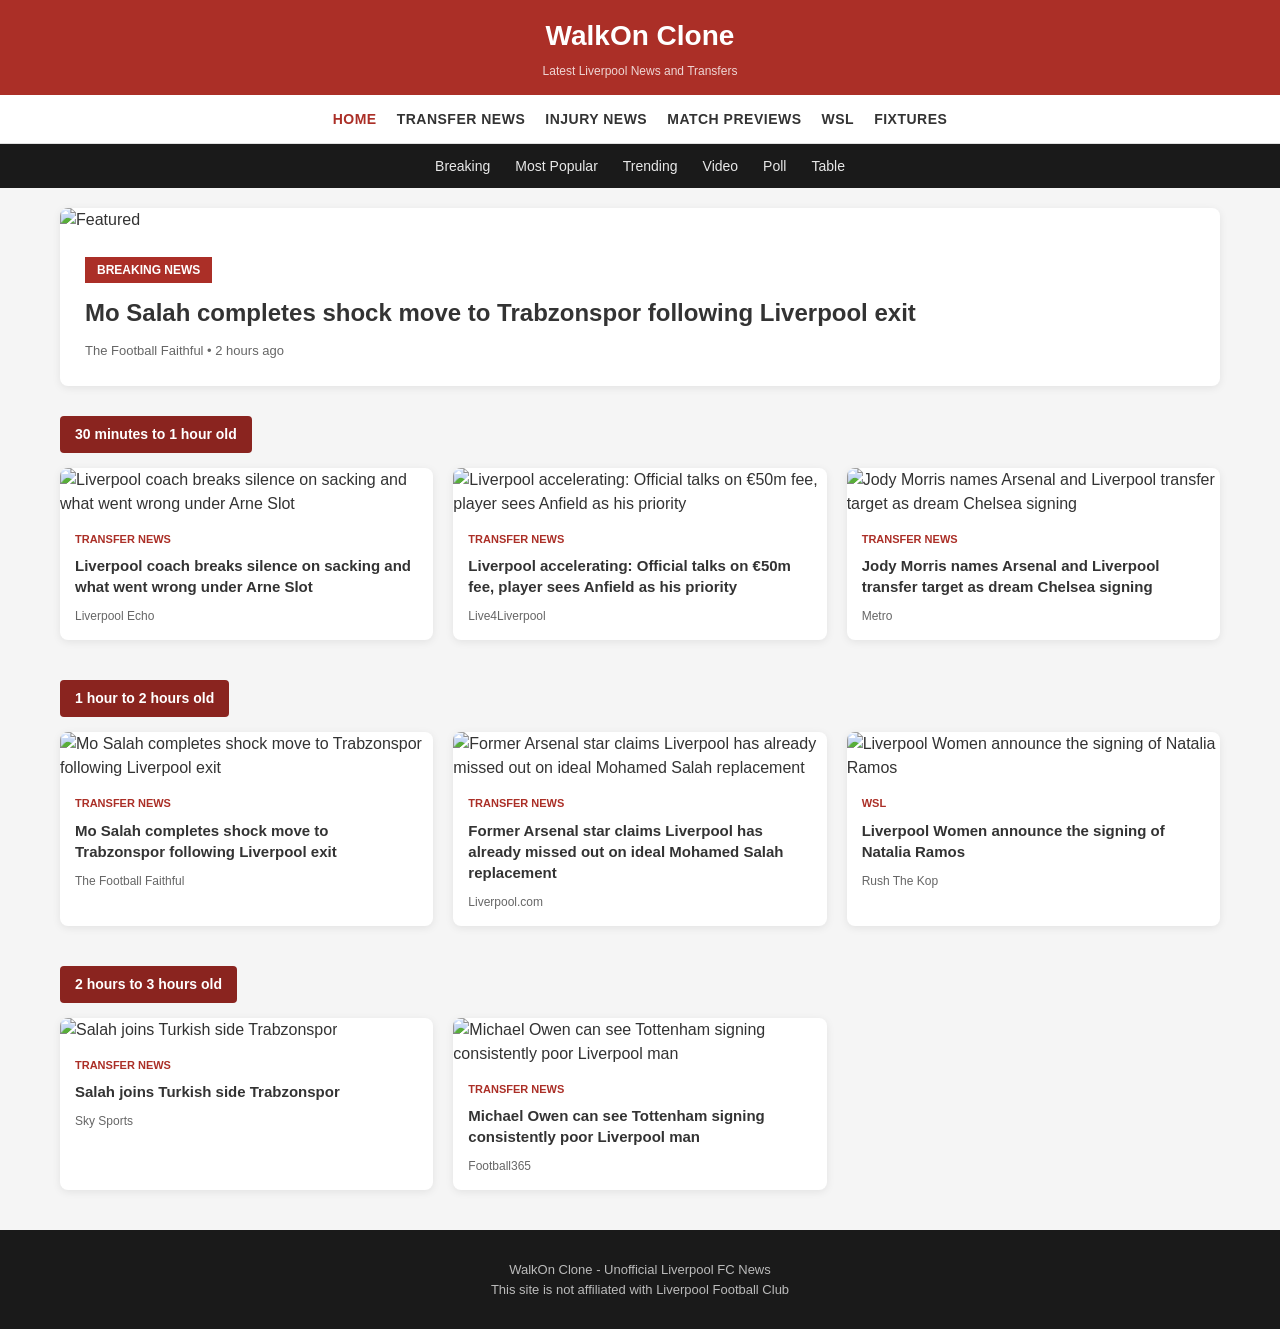
==== walkon-clone/index.html @ fd16556f "Add WalkOn clone - Liverpool news aggregator prototype" ====
<!DOCTYPE html>
<html lang="en-GB">
<head>
    <meta charset="UTF-8">
    <meta name="viewport" content="width=device-width, initial-scale=1.0">
    <title>WalkOn Clone | Liverpool News & Transfers</title>
    <meta name="description" content="The latest Liverpool news, match previews and reviews, transfer news from around the world, updated 24 hours a day">
    <style>
        :root {
            --red: #ab2f27;
            --dark-red: #8a241f;
            --light-bg: #f5f5f5;
            --border: #e0e0e0;
            --text: #333;
            --text-light: #666;
        }
        
        * {
            margin: 0;
            padding: 0;
            box-sizing: border-box;
        }
        
        body {
            font-family: -apple-system, BlinkMacSystemFont, 'Segoe UI', Roboto, Oxygen, Ubuntu, sans-serif;
            background: var(--light-bg);
            color: var(--text);
            line-height: 1.5;
        }
        
        /* Header */
        .site-header {
            background: var(--red);
            padding: 15px 20px;
            text-align: center;
        }
        
        .site-header h1 {
            color: white;
            font-size: 28px;
            font-weight: 700;
        }
        
        .site-header p {
            color: rgba(255,255,255,0.8);
            font-size: 12px;
            margin-top: 5px;
        }
        
        /* Navigation */
        .main-nav {
            background: white;
            border-bottom: 1px solid var(--border);
            padding: 0 20px;
        }
        
        .main-nav ul {
            display: flex;
            flex-wrap: wrap;
            gap: 20px;
            list-style: none;
            max-width: 1200px;
            margin: 0 auto;
            padding: 12px 0;
            justify-content: center;
        }
        
        .main-nav a {
            text-decoration: none;
            color: var(--text);
            font-weight: 600;
            font-size: 14px;
            text-transform: uppercase;
            letter-spacing: 0.5px;
        }
        
        .main-nav a:hover, .main-nav a.active {
            color: var(--red);
        }
        
        /* Page Nav */
        .page-nav {
            background: #1a1a1a;
            padding: 10px 20px;
        }
        
        .page-nav ul {
            display: flex;
            gap: 25px;
            list-style: none;
            max-width: 1200px;
            margin: 0 auto;
            justify-content: center;
            flex-wrap: wrap;
        }
        
        .page-nav a {
            color: white;
            text-decoration: none;
            font-size: 14px;
            font-weight: 500;
            opacity: 0.9;
        }
        
        .page-nav a:hover {
            opacity: 1;
            color: var(--red);
        }
        
        /* Main Content */
        .container {
            max-width: 1200px;
            margin: 20px auto;
            padding: 0 20px;
        }
        
        /* Featured Article */
        .featured {
            background: white;
            border-radius: 8px;
            overflow: hidden;
            margin-bottom: 30px;
            box-shadow: 0 2px 8px rgba(0,0,0,0.08);
        }
        
        .featured img {
            width: 100%;
            height: 400px;
            object-fit: cover;
        }
        
        .featured-content {
            padding: 25px;
        }
        
        .featured-label {
            background: var(--red);
            color: white;
            padding: 4px 12px;
            font-size: 12px;
            font-weight: 600;
            text-transform: uppercase;
            display: inline-block;
            margin-bottom: 12px;
        }
        
        .featured h2 {
            font-size: 24px;
            margin-bottom: 10px;
        }
        
        .featured .source {
            color: var(--text-light);
            font-size: 13px;
        }
        
        /* News Grid */
        .section-title {
            font-size: 20px;
            font-weight: 700;
            margin-bottom: 15px;
            padding-bottom: 10px;
            border-bottom: 3px solid var(--red);
            display: inline-block;
        }
        
        .news-grid {
            display: grid;
            grid-template-columns: repeat(auto-fill, minmax(280px, 1fr));
            gap: 20px;
            margin-bottom: 40px;
        }
        
        .news-card {
            background: white;
            border-radius: 8px;
            overflow: hidden;
            box-shadow: 0 2px 8px rgba(0,0,0,0.08);
            transition: transform 0.2s;
        }
        
        .news-card:hover {
            transform: translateY(-3px);
        }
        
        .news-card img {
            width: 100%;
            height: 160px;
            object-fit: cover;
        }
        
        .news-card-content {
            padding: 15px;
        }
        
        .news-card .category {
            color: var(--red);
            font-size: 11px;
            font-weight: 600;
            text-transform: uppercase;
            margin-bottom: 8px;
        }
        
        .news-card h3 {
            font-size: 15px;
            line-height: 1.4;
            margin-bottom: 10px;
        }
        
        .news-card .source {
            color: var(--text-light);
            font-size: 12px;
        }
        
        /* Time Sections */
        .time-section {
            margin-bottom: 35px;
        }
        
        .time-header {
            background: var(--dark-red);
            color: white;
            padding: 8px 15px;
            font-size: 14px;
            font-weight: 600;
            border-radius: 4px;
            margin-bottom: 15px;
            display: inline-block;
        }
        
        /* Footer */
        .site-footer {
            background: #1a1a1a;
            color: white;
            padding: 30px 20px;
            text-align: center;
            margin-top: 40px;
        }
        
        .site-footer p {
            opacity: 0.7;
            font-size: 13px;
        }
        
        /* Responsive */
        @media (max-width: 768px) {
            .main-nav ul {
                gap: 15px;
            }
            
            .featured img {
                height: 250px;
            }
            
            .featured h2 {
                font-size: 20px;
            }
        }
    </style>
</head>
<body>
    <header class="site-header">
        <h1>WalkOn Clone</h1>
        <p>Latest Liverpool News and Transfers</p>
    </header>
    
    <nav class="main-nav">
        <ul>
            <li><a href="#" class="active">Home</a></li>
            <li><a href="#">Transfer News</a></li>
            <li><a href="#">Injury News</a></li>
            <li><a href="#">Match Previews</a></li>
            <li><a href="#">WSL</a></li>
            <li><a href="#">Fixtures</a></li>
        </ul>
    </nav>
    
    <nav class="page-nav">
        <ul>
            <li><a href="#">Breaking</a></li>
            <li><a href="#">Most Popular</a></li>
            <li><a href="#">Trending</a></li>
            <li><a href="#">Video</a></li>
            <li><a href="#">Poll</a></li>
            <li><a href="#">Table</a></li>
        </ul>
    </nav>
    
    <div class="container">
        <!-- Featured -->
        <article class="featured">
            <img src="https://placehold.co/1200x400/ab2f27/white?text=Liverpool+News" alt="Featured">
            <div class="featured-content">
                <span class="featured-label">Breaking News</span>
                <h2>Mo Salah completes shock move to Trabzonspor following Liverpool exit</h2>
                <p class="source">The Football Faithful • 2 hours ago</p>
            </div>
        </article>
        
        <!-- Latest News by Time -->
        <section class="time-section">
            <span class="time-header">30 minutes to 1 hour old</span>
            <div class="news-grid" id="news-30min"></div>
        </section>
        
        <section class="time-section">
            <span class="time-header">1 hour to 2 hours old</span>
            <div class="news-grid" id="news-1hour"></div>
        </section>
        
        <section class="time-section">
            <span class="time-header">2 hours to 3 hours old</span>
            <div class="news-grid" id="news-2hours"></div>
        </section>
    </div>
    
    <footer class="site-footer">
        <p>WalkOn Clone - Unofficial Liverpool FC News</p>
        <p>This site is not affiliated with Liverpool Football Club</p>
    </footer>
    
    <script>
        // Sample data - in production, this comes from scraped news
        const sampleNews = [
            {
                title: "Liverpool coach breaks silence on sacking and what went wrong under Arne Slot",
                source: "Liverpool Echo",
                category: "Transfer News",
                time: "30min",
                image: "https://placehold.co/400x300/333/white?text=News"
            },
            {
                title: "Liverpool accelerating: Official talks on €50m fee, player sees Anfield as his priority",
                source: "Live4Liverpool",
                category: "Transfer News",
                time: "30min",
                image: "https://placehold.co/400x300/333/white?text=News"
            },
            {
                title: "Jody Morris names Arsenal and Liverpool transfer target as dream Chelsea signing",
                source: "Metro",
                category: "Transfer News",
                time: "30min",
                image: "https://placehold.co/400x300/333/white?text=News"
            },
            {
                title: "Mo Salah completes shock move to Trabzonspor following Liverpool exit",
                source: "The Football Faithful",
                category: "Transfer News",
                time: "1hour",
                image: "https://placehold.co/400x300/333/white?text=News"
            },
            {
                title: "Former Arsenal star claims Liverpool has already missed out on ideal Mohamed Salah replacement",
                source: "Liverpool.com",
                category: "Transfer News",
                time: "1hour",
                image: "https://placehold.co/400x300/333/white?text=News"
            },
            {
                title: "Liverpool Women announce the signing of Natalia Ramos",
                source: "Rush The Kop",
                category: "WSL",
                time: "1hour",
                image: "https://placehold.co/400x300/333/white?text=News"
            },
            {
                title: "Salah joins Turkish side Trabzonspor",
                source: "Sky Sports",
                category: "Transfer News",
                time: "2hours",
                image: "https://placehold.co/400x300/333/white?text=News"
            },
            {
                title: "Michael Owen can see Tottenham signing consistently poor Liverpool man",
                source: "Football365",
                category: "Transfer News",
                time: "2hours",
                image: "https://placehold.co/400x300/333/white?text=News"
            }
        ];
        
        function renderNews() {
            const containers = {
                '30min': document.getElementById('news-30min'),
                '1hour': document.getElementById('news-1hour'),
                '2hours': document.getElementById('news-2hours')
            };
            
            sampleNews.forEach(news => {
                const card = document.createElement('article');
                card.className = 'news-card';
                card.innerHTML = `
                    <img src="${news.image}" alt="${news.title}">
                    <div class="news-card-content">
                        <div class="category">${news.category}</div>
                        <h3>${news.title}</h3>
                        <p class="source">${news.source}</p>
                    </div>
                `;
                
                if (containers[news.time]) {
                    containers[news.time].appendChild(card);
                }
            });
        }
        
        renderNews();
    </script>
</body>
</html>
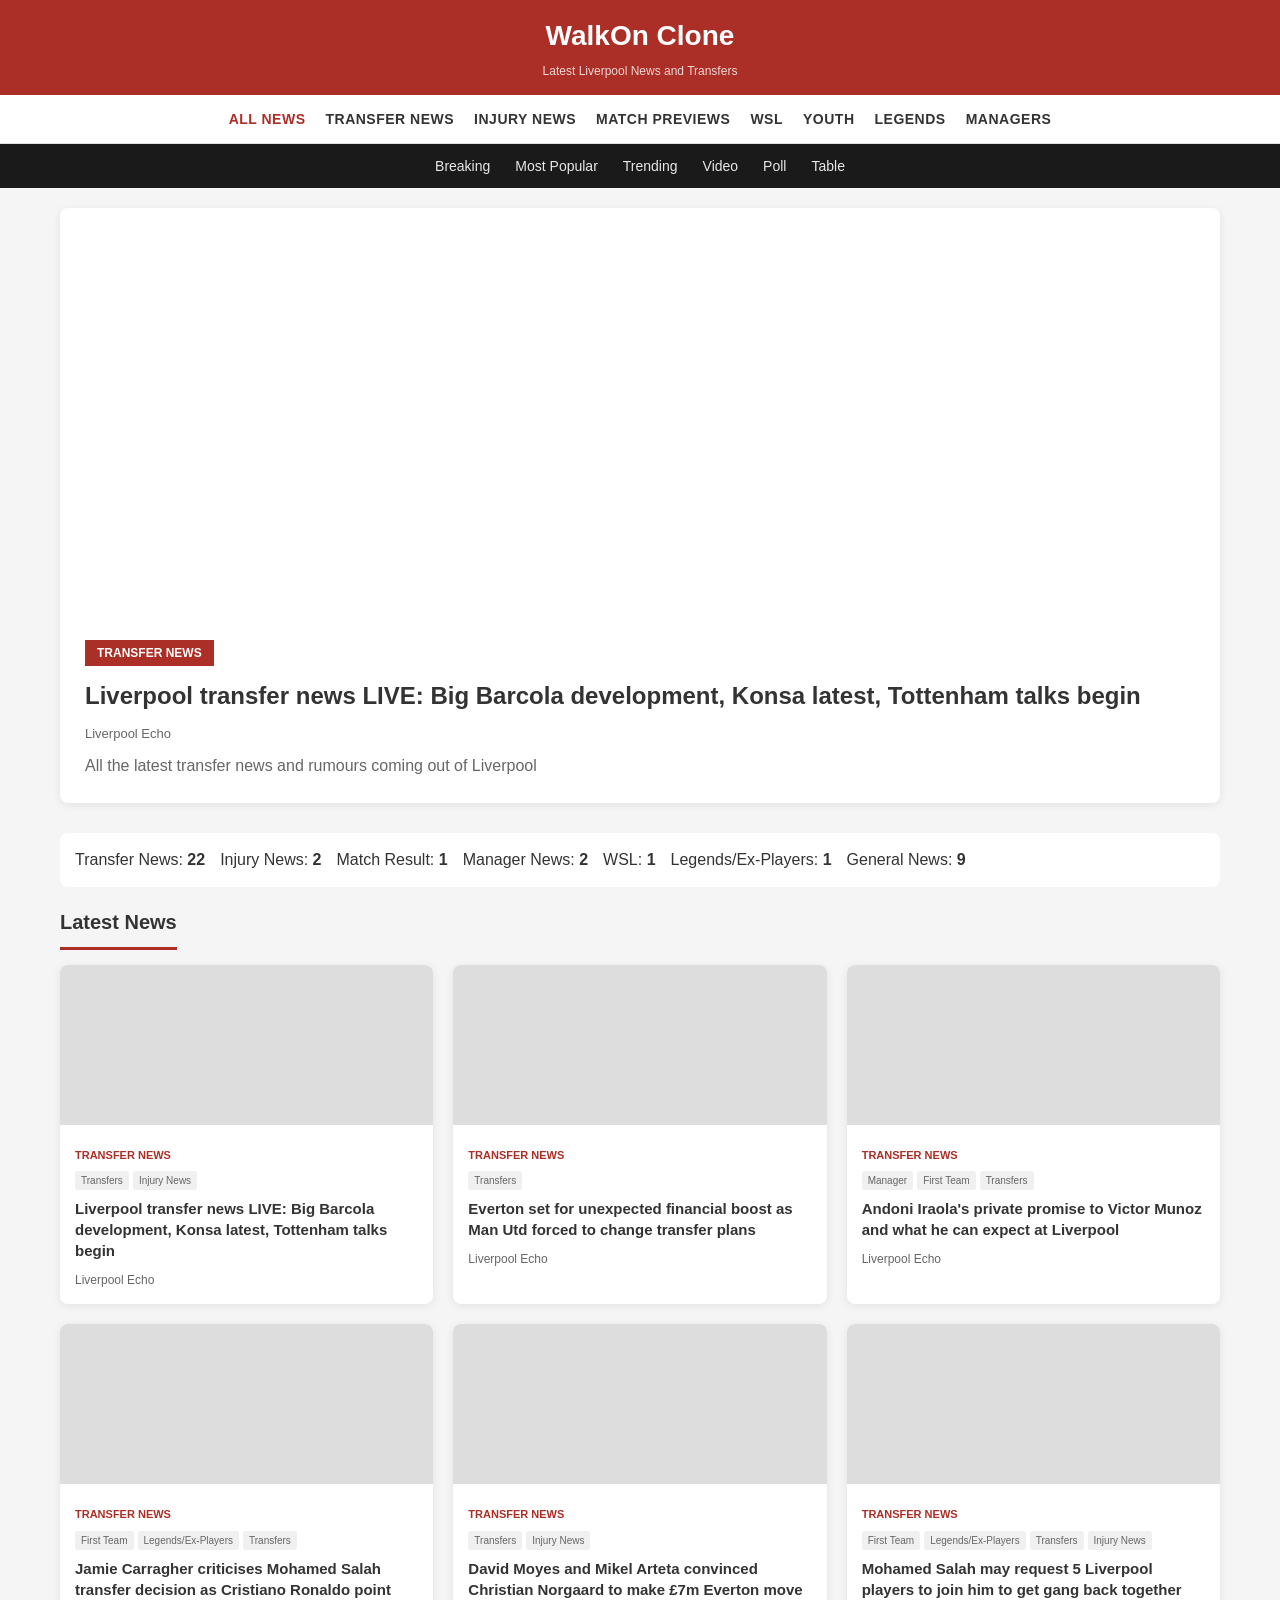
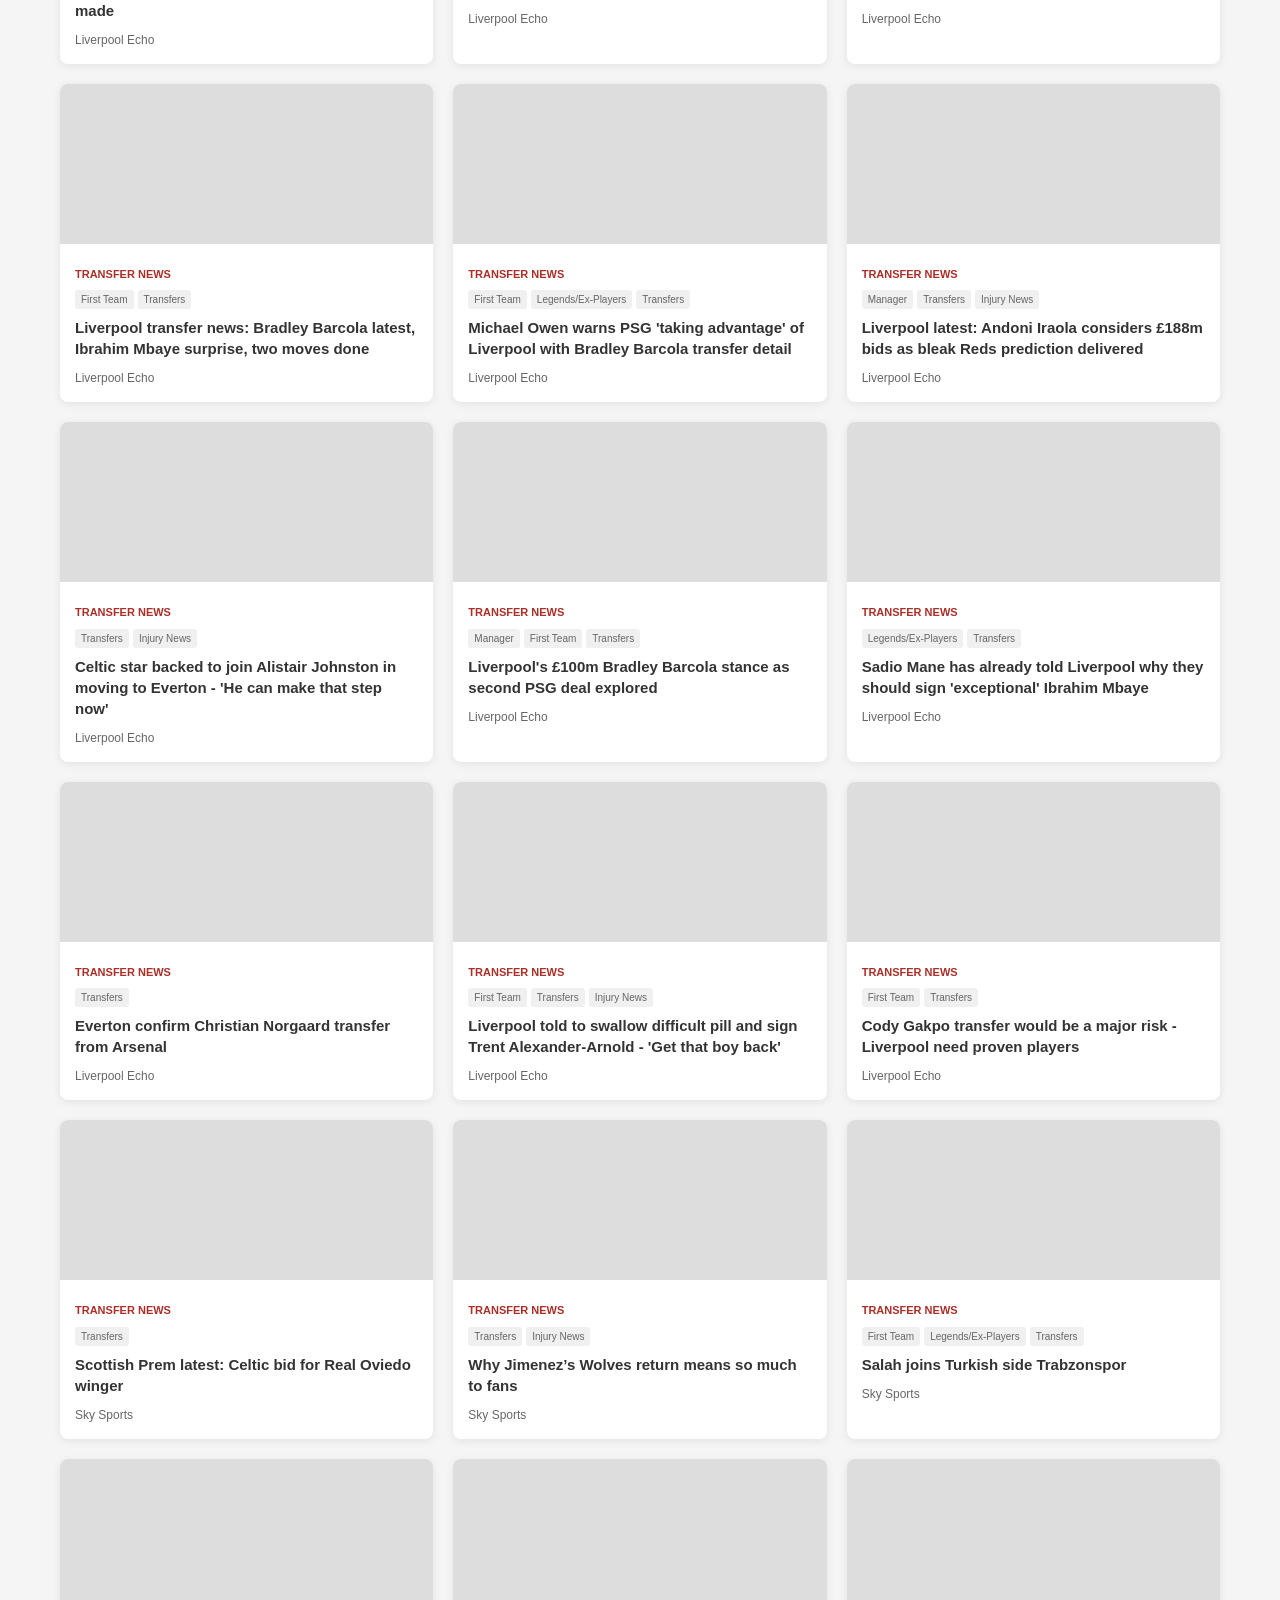
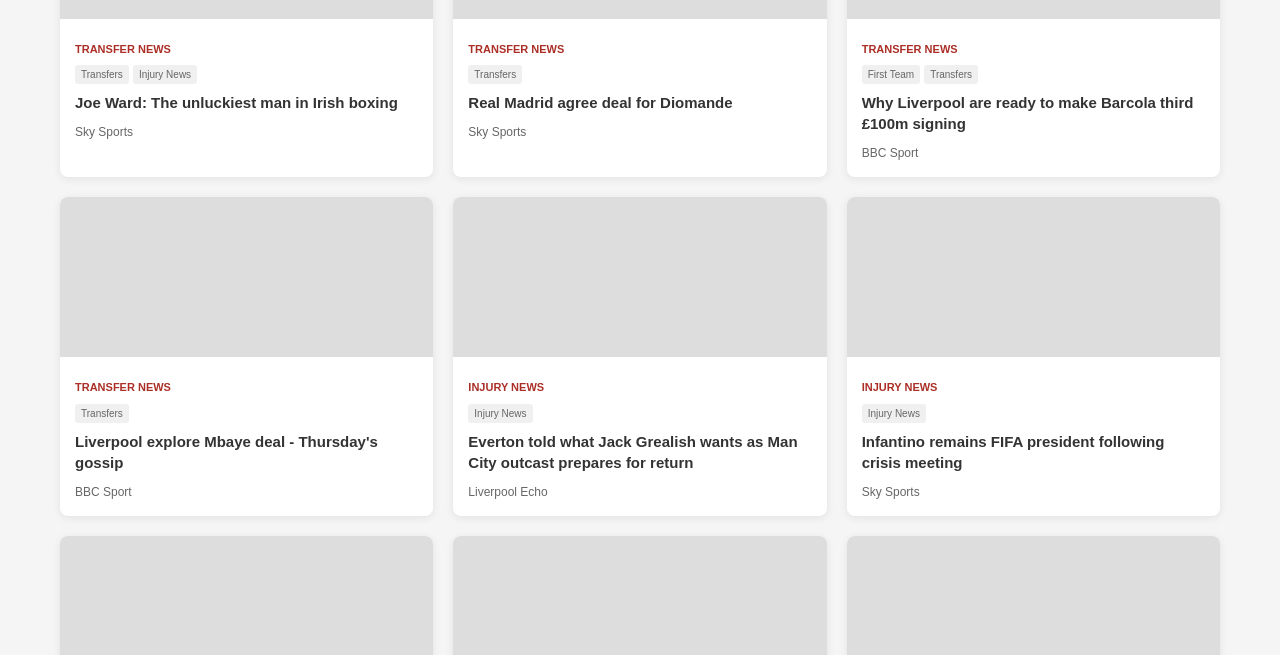
==== commit 14bab9b3: "Add comprehensive Liverpool FC news scraper with full coverage" ====
--- a/walkon-clone/index.html
+++ b/walkon-clone/index.html
@@ -154,6 +154,31 @@
             font-size: 13px;
         }
         
+        /* Category Tabs */
+        .category-tabs {
+            display: flex;
+            gap: 10px;
+            margin-bottom: 20px;
+            flex-wrap: wrap;
+        }
+        
+        .category-tab {
+            padding: 8px 16px;
+            background: white;
+            border: 1px solid var(--border);
+            border-radius: 20px;
+            cursor: pointer;
+            font-size: 13px;
+            font-weight: 500;
+            transition: all 0.2s;
+        }
+        
+        .category-tab:hover, .category-tab.active {
+            background: var(--red);
+            color: white;
+            border-color: var(--red);
+        }
+        
         /* News Grid */
         .section-title {
             font-size: 20px;
@@ -187,6 +212,7 @@
             width: 100%;
             height: 160px;
             object-fit: cover;
+            background: #ddd;
         }
         
         .news-card-content {
@@ -201,6 +227,21 @@
             margin-bottom: 8px;
         }
         
+        .news-card .topics {
+            display: flex;
+            flex-wrap: wrap;
+            gap: 4px;
+            margin-bottom: 8px;
+        }
+        
+        .news-card .topic-tag {
+            background: #f0f0f0;
+            padding: 2px 6px;
+            font-size: 10px;
+            border-radius: 3px;
+            color: var(--text-light);
+        }
+        
         .news-card h3 {
             font-size: 15px;
             line-height: 1.4;
@@ -240,6 +281,12 @@
         .site-footer p {
             opacity: 0.7;
             font-size: 13px;
+        }
+        
+        .loading {
+            text-align: center;
+            padding: 40px;
+            color: var(--text-light);
         }
         
         /* Responsive */
@@ -266,12 +313,14 @@
     
     <nav class="main-nav">
         <ul>
-            <li><a href="#" class="active">Home</a></li>
-            <li><a href="#">Transfer News</a></li>
-            <li><a href="#">Injury News</a></li>
-            <li><a href="#">Match Previews</a></li>
-            <li><a href="#">WSL</a></li>
-            <li><a href="#">Fixtures</a></li>
+            <li><a href="#" class="active" data-category="all">All News</a></li>
+            <li><a href="#" data-category="Transfer News">Transfer News</a></li>
+            <li><a href="#" data-category="Injury News">Injury News</a></li>
+            <li><a href="#" data-category="Match Preview">Match Previews</a></li>
+            <li><a href="#" data-category="WSL">WSL</a></li>
+            <li><a href="#" data-category="Youth/Academy">Youth</a></li>
+            <li><a href="#" data-category="Legends/Ex-Players">Legends</a></li>
+            <li><a href="#" data-category="Manager News">Managers</a></li>
         </ul>
     </nav>
     
@@ -288,124 +337,128 @@
     
     <div class="container">
         <!-- Featured -->
-        <article class="featured">
-            <img src="https://placehold.co/1200x400/ab2f27/white?text=Liverpool+News" alt="Featured">
-            <div class="featured-content">
-                <span class="featured-label">Breaking News</span>
-                <h2>Mo Salah completes shock move to Trabzonspor following Liverpool exit</h2>
-                <p class="source">The Football Faithful • 2 hours ago</p>
-            </div>
+        <article class="featured" id="featured-article">
+            <div class="loading">Loading...</div>
         </article>
         
-        <!-- Latest News by Time -->
-        <section class="time-section">
-            <span class="time-header">30 minutes to 1 hour old</span>
-            <div class="news-grid" id="news-30min"></div>
-        </section>
-        
-        <section class="time-section">
-            <span class="time-header">1 hour to 2 hours old</span>
-            <div class="news-grid" id="news-1hour"></div>
-        </section>
-        
-        <section class="time-section">
-            <span class="time-header">2 hours to 3 hours old</span>
-            <div class="news-grid" id="news-2hours"></div>
-        </section>
+        <!-- Summary Stats -->
+        <div style="background: white; padding: 15px; border-radius: 8px; margin-bottom: 20px;">
+            <div id="summary-stats"></div>
+        </div>
+        
+        <!-- News by Category -->
+        <h2 class="section-title">Latest News</h2>
+        <div class="news-grid" id="news-grid">
+            <div class="loading">Loading...</div>
+        </div>
     </div>
     
     <footer class="site-footer">
         <p>WalkOn Clone - Unofficial Liverpool FC News</p>
-        <p>This site is not affiliated with Liverpool Football Club</p>
+        <p>Aggregated from multiple sources</p>
     </footer>
     
     <script>
-        // Sample data - in production, this comes from scraped news
-        const sampleNews = [
-            {
-                title: "Liverpool coach breaks silence on sacking and what went wrong under Arne Slot",
-                source: "Liverpool Echo",
-                category: "Transfer News",
-                time: "30min",
-                image: "https://placehold.co/400x300/333/white?text=News"
-            },
-            {
-                title: "Liverpool accelerating: Official talks on €50m fee, player sees Anfield as his priority",
-                source: "Live4Liverpool",
-                category: "Transfer News",
-                time: "30min",
-                image: "https://placehold.co/400x300/333/white?text=News"
-            },
-            {
-                title: "Jody Morris names Arsenal and Liverpool transfer target as dream Chelsea signing",
-                source: "Metro",
-                category: "Transfer News",
-                time: "30min",
-                image: "https://placehold.co/400x300/333/white?text=News"
-            },
-            {
-                title: "Mo Salah completes shock move to Trabzonspor following Liverpool exit",
-                source: "The Football Faithful",
-                category: "Transfer News",
-                time: "1hour",
-                image: "https://placehold.co/400x300/333/white?text=News"
-            },
-            {
-                title: "Former Arsenal star claims Liverpool has already missed out on ideal Mohamed Salah replacement",
-                source: "Liverpool.com",
-                category: "Transfer News",
-                time: "1hour",
-                image: "https://placehold.co/400x300/333/white?text=News"
-            },
-            {
-                title: "Liverpool Women announce the signing of Natalia Ramos",
-                source: "Rush The Kop",
-                category: "WSL",
-                time: "1hour",
-                image: "https://placehold.co/400x300/333/white?text=News"
-            },
-            {
-                title: "Salah joins Turkish side Trabzonspor",
-                source: "Sky Sports",
-                category: "Transfer News",
-                time: "2hours",
-                image: "https://placehold.co/400x300/333/white?text=News"
-            },
-            {
-                title: "Michael Owen can see Tottenham signing consistently poor Liverpool man",
-                source: "Football365",
-                category: "Transfer News",
-                time: "2hours",
-                image: "https://placehold.co/400x300/333/white?text=News"
-            }
-        ];
+        // Load news data from JSON file
+        let allNews = [];
+        let currentCategory = 'all';
+        
+        async function loadNews() {
+            try {
+                const response = await fetch('liverpool-news.json');
+                const data = await response.json();
+                allNews = data.articles;
+                
+                console.log(`Loaded ${allNews.length} articles`);
+                console.log('Categories:', data.summary);
+                
+                renderSummary(data.summary);
+                renderFeatured();
+                renderNews();
+            } catch (error) {
+                console.error('Error loading news:', error);
+                document.getElementById('news-grid').innerHTML = 
+                    '<div class="loading">Error loading news. Run the scraper first: python3 comprehensive-scraper.py</div>';
+            }
+        }
+        
+        function renderSummary(summary) {
+            const container = document.getElementById('summary-stats');
+            let html = '<strong>Categories:</strong> ';
+            const items = [];
+            for (const [cat, count] of Object.entries(summary)) {
+                items.push(`<span style="margin-right: 15px;">${cat}: <strong>${count}</strong></span>`);
+            }
+            container.innerHTML = items.join('');
+        }
+        
+        function renderFeatured() {
+            const container = document.getElementById('featured-article');
+            const article = allNews.find(a => a.category === 'Transfer News') || allNews[0];
+            
+            if (!article) {
+                container.innerHTML = '<div class="loading">No articles available</div>';
+                return;
+            }
+            
+            const imageUrl = article.image || 'https://placehold.co/1200x400/ab2f27/white?text=Liverpool+News';
+            
+            container.innerHTML = `
+                <img src="${imageUrl}" alt="${article.title}" onerror="this.src='https://placehold.co/1200x400/ab2f27/white?text=Liverpool+News'">
+                <div class="featured-content">
+                    <span class="featured-label">${article.category}</span>
+                    <h2>${article.title}</h2>
+                    <p class="source">${article.source}</p>
+                    <p style="margin-top: 10px; color: #666;">${article.description}</p>
+                </div>
+            `;
+        }
         
         function renderNews() {
-            const containers = {
-                '30min': document.getElementById('news-30min'),
-                '1hour': document.getElementById('news-1hour'),
-                '2hours': document.getElementById('news-2hours')
-            };
-            
-            sampleNews.forEach(news => {
-                const card = document.createElement('article');
-                card.className = 'news-card';
-                card.innerHTML = `
-                    <img src="${news.image}" alt="${news.title}">
-                    <div class="news-card-content">
-                        <div class="category">${news.category}</div>
-                        <h3>${news.title}</h3>
-                        <p class="source">${news.source}</p>
-                    </div>
+            const container = document.getElementById('news-grid');
+            
+            const filtered = currentCategory === 'all' 
+                ? allNews 
+                : allNews.filter(a => a.category === currentCategory);
+            
+            if (filtered.length === 0) {
+                container.innerHTML = '<div class="loading">No articles in this category</div>';
+                return;
+            }
+            
+            container.innerHTML = filtered.map(article => {
+                const imageUrl = article.image || 'https://placehold.co/400x300/333/white?text=News';
+                const topicsHtml = article.topics 
+                    ? `<div class="topics">${article.topics.map(t => `<span class="topic-tag">${t}</span>`).join('')}</div>`
+                    : '';
+                
+                return `
+                    <article class="news-card">
+                        <img src="${imageUrl}" alt="${article.title}" onerror="this.src='https://placehold.co/400x300/333/white?text=News'">
+                        <div class="news-card-content">
+                            <div class="category">${article.category}</div>
+                            ${topicsHtml}
+                            <h3>${article.title}</h3>
+                            <p class="source">${article.source}</p>
+                        </div>
+                    </article>
                 `;
-                
-                if (containers[news.time]) {
-                    containers[news.time].appendChild(card);
-                }
+            }).join('');
+        }
+        
+        // Category filter handlers
+        document.querySelectorAll('.main-nav a').forEach(link => {
+            link.addEventListener('click', (e) => {
+                e.preventDefault();
+                document.querySelectorAll('.main-nav a').forEach(l => l.classList.remove('active'));
+                link.classList.add('active');
+                currentCategory = link.dataset.category;
+                renderNews();
             });
-        }
-        
-        renderNews();
+        });
+        
+        // Load on startup
+        loadNews();
     </script>
 </body>
 </html>
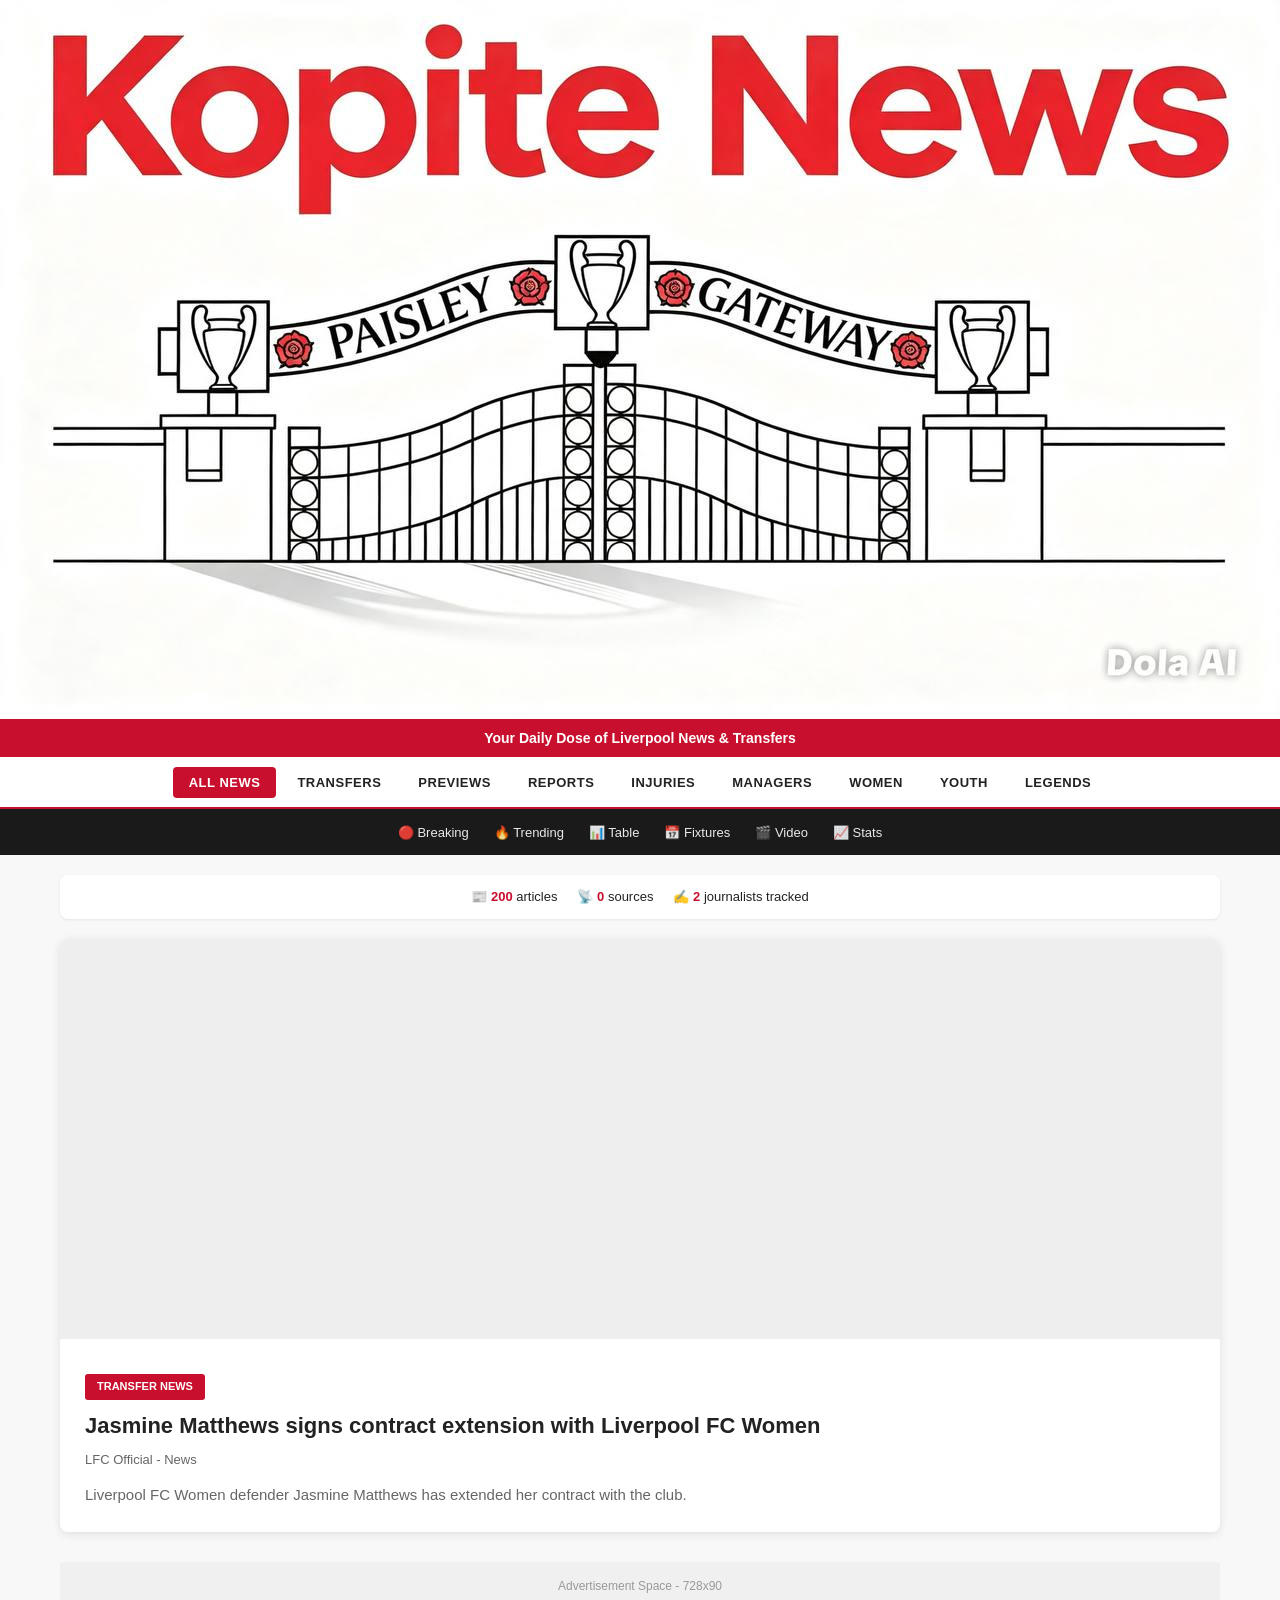
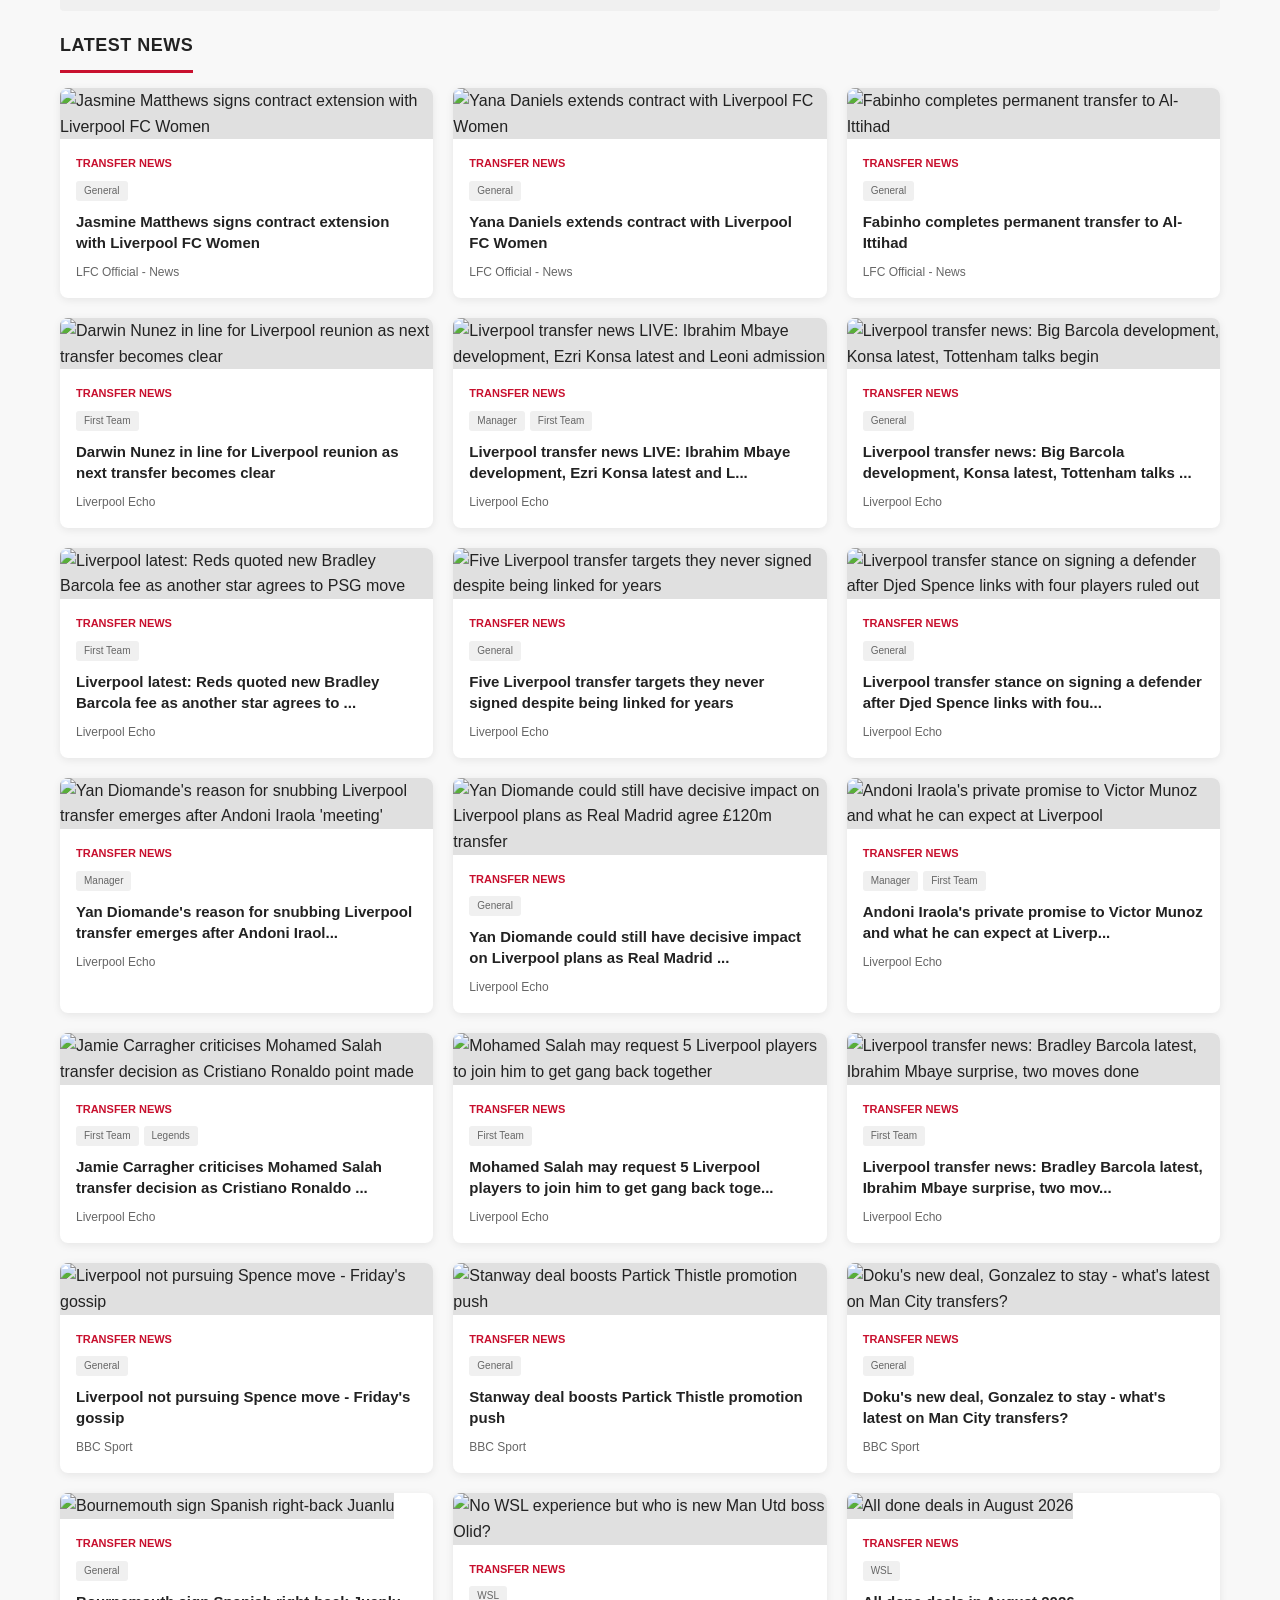
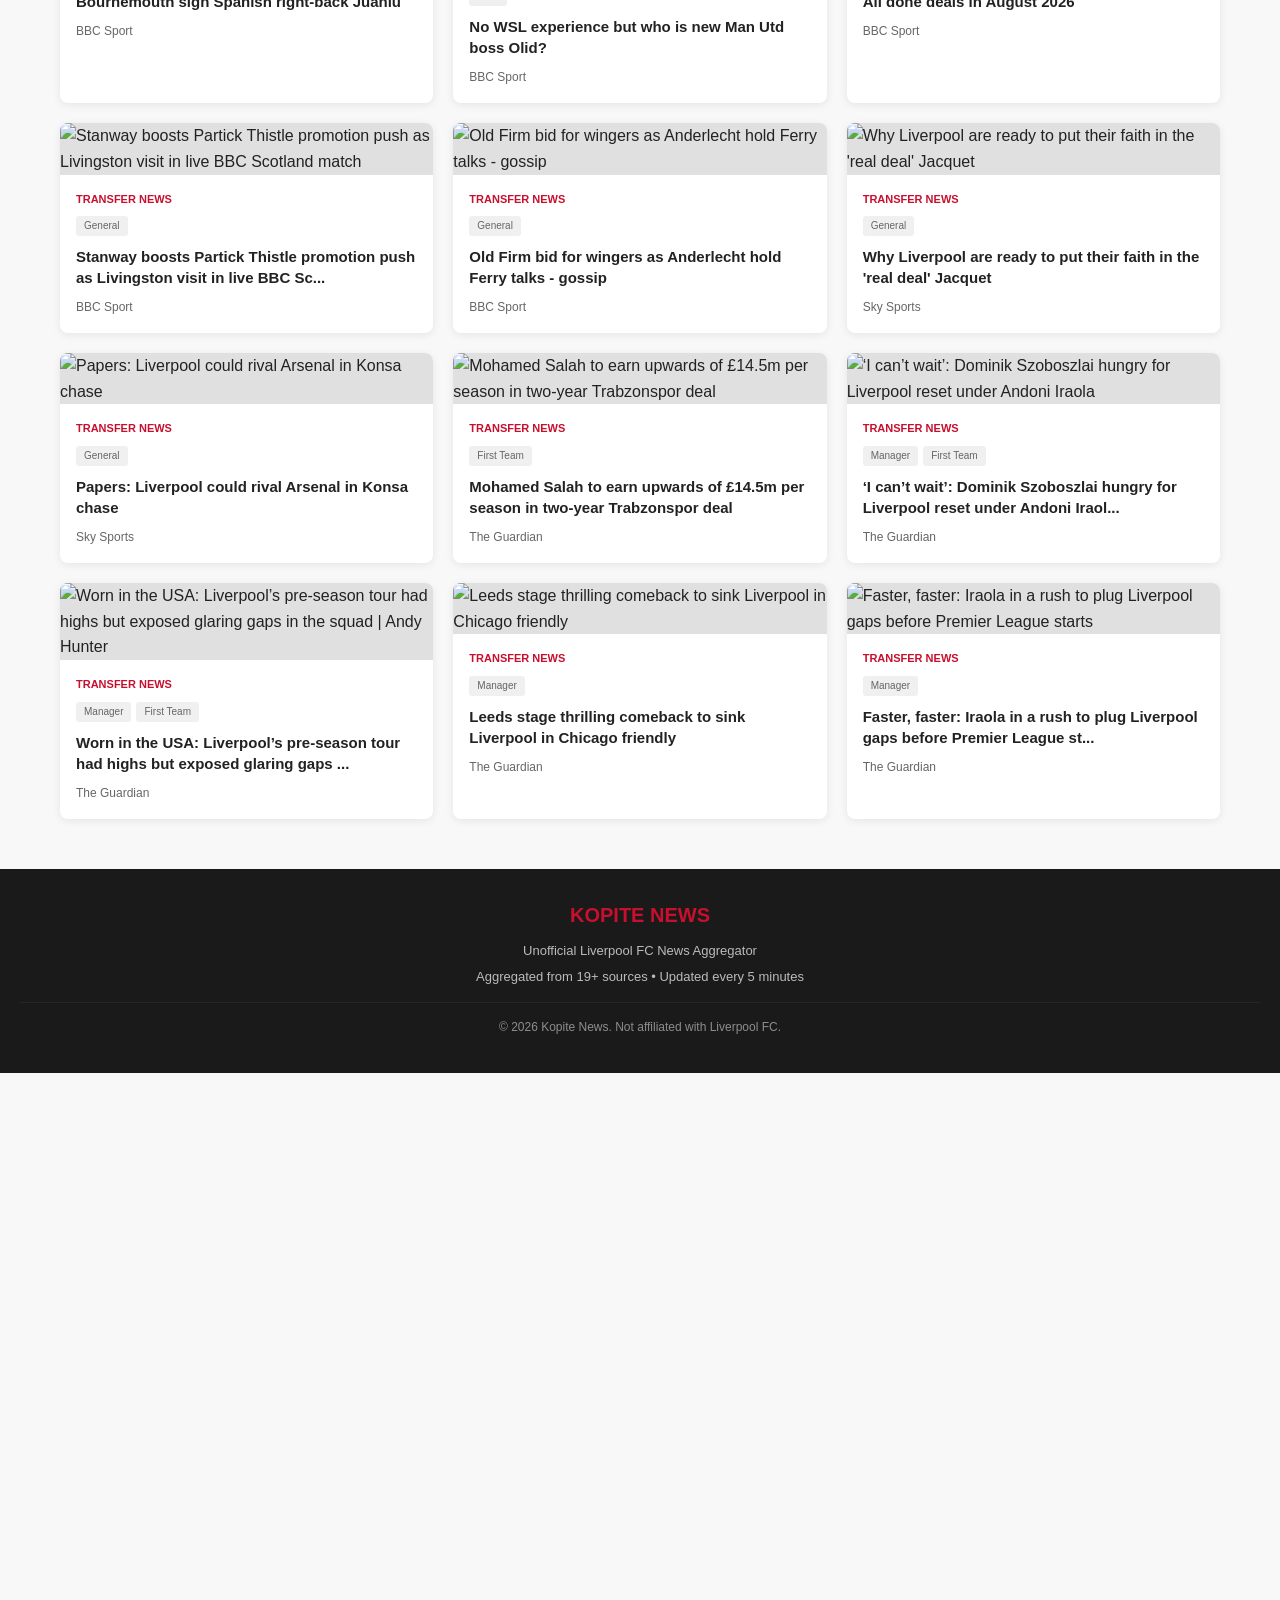
==== commit 6af0923c: "WalkOn Clone: polished frontend with header image, stats bar, auto-refresh" ====
--- a/walkon-clone/index.html
+++ b/walkon-clone/index.html
@@ -3,16 +3,22 @@
 <head>
     <meta charset="UTF-8">
     <meta name="viewport" content="width=device-width, initial-scale=1.0">
-    <title>WalkOn Clone | Liverpool News & Transfers</title>
-    <meta name="description" content="The latest Liverpool news, match previews and reviews, transfer news from around the world, updated 24 hours a day">
+    <title>Kopite News | Liverpool FC News & Transfers</title>
+    <meta name="description" content="The latest Liverpool news, match previews, transfer news - updated 24/7">
+    <meta name="keywords" content="Liverpool, LFC, Liverpool FC, news, transfers, Rumors">
+    <meta property="og:title" content="Kopite News | Liverpool FC News">
+    <meta property="og:description" content="Latest Liverpool news and transfers from 19+ sources">
+    <meta property="og:type" content="website">
+    <link rel="icon" type="image/x-icon" href="favicon.ico">
     <style>
         :root {
-            --red: #ab2f27;
-            --dark-red: #8a241f;
-            --light-bg: #f5f5f5;
-            --border: #e0e0e0;
-            --text: #333;
+            --red: #C8102E;
+            --dark-red: #8a0d1e;
+            --light-bg: #f8f8f8;
+            --border: #ddd;
+            --text: #222;
             --text-light: #666;
+            --white: #fff;
         }
         
         * {
@@ -25,60 +31,81 @@
             font-family: -apple-system, BlinkMacSystemFont, 'Segoe UI', Roboto, Oxygen, Ubuntu, sans-serif;
             background: var(--light-bg);
             color: var(--text);
-            line-height: 1.5;
-        }
-        
-        /* Header */
+            line-height: 1.6;
+        }
+        
+        a {
+            color: var(--text);
+            text-decoration: none;
+        }
+        
+        a:hover {
+            color: var(--red);
+        }
+        
+        /* Header with Image */
         .site-header {
+            background: var(--white);
+            text-align: center;
+        }
+        
+        .header-image {
+            width: 100%;
+            max-width: 1280px;
+            height: auto;
+            display: block;
+            margin: 0 auto;
+        }
+        
+        .header-tagline {
             background: var(--red);
-            padding: 15px 20px;
+            color: var(--white);
+            padding: 8px 20px;
+            font-size: 14px;
+            font-weight: 600;
             text-align: center;
-        }
-        
-        .site-header h1 {
-            color: white;
-            font-size: 28px;
-            font-weight: 700;
-        }
-        
-        .site-header p {
-            color: rgba(255,255,255,0.8);
-            font-size: 12px;
-            margin-top: 5px;
         }
         
         /* Navigation */
         .main-nav {
-            background: white;
-            border-bottom: 1px solid var(--border);
+            background: var(--white);
+            border-bottom: 2px solid var(--red);
+            position: sticky;
+            top: 0;
+            z-index: 100;
+        }
+        
+        .nav-container {
+            max-width: 1200px;
+            margin: 0 auto;
             padding: 0 20px;
         }
         
         .main-nav ul {
             display: flex;
             flex-wrap: wrap;
-            gap: 20px;
+            gap: 5px;
             list-style: none;
-            max-width: 1200px;
-            margin: 0 auto;
             padding: 12px 0;
             justify-content: center;
         }
         
         .main-nav a {
-            text-decoration: none;
-            color: var(--text);
+            padding: 8px 16px;
+            font-size: 13px;
             font-weight: 600;
-            font-size: 14px;
             text-transform: uppercase;
             letter-spacing: 0.5px;
+            border-radius: 4px;
+            transition: all 0.2s;
         }
         
         .main-nav a:hover, .main-nav a.active {
-            color: var(--red);
-        }
-        
-        /* Page Nav */
+            background: var(--red);
+            color: var(--white);
+        }
+        
+        /* Second Nav */
         .page-nav {
             background: #1a1a1a;
             padding: 10px 20px;
@@ -95,9 +122,8 @@
         }
         
         .page-nav a {
-            color: white;
-            text-decoration: none;
-            font-size: 14px;
+            color: var(--white);
+            font-size: 13px;
             font-weight: 500;
             opacity: 0.9;
         }
@@ -114,19 +140,44 @@
             padding: 0 20px;
         }
         
+        /* Stats Bar */
+        .stats-bar {
+            background: var(--white);
+            padding: 12px 20px;
+            border-radius: 8px;
+            margin-bottom: 20px;
+            display: flex;
+            flex-wrap: wrap;
+            gap: 20px;
+            justify-content: center;
+            font-size: 13px;
+            box-shadow: 0 1px 3px rgba(0,0,0,0.08);
+        }
+        
+        .stats-bar strong {
+            color: var(--red);
+        }
+        
         /* Featured Article */
         .featured {
-            background: white;
+            background: var(--white);
             border-radius: 8px;
             overflow: hidden;
             margin-bottom: 30px;
-            box-shadow: 0 2px 8px rgba(0,0,0,0.08);
+            box-shadow: 0 2px 10px rgba(0,0,0,0.1);
         }
         
         .featured img {
             width: 100%;
             height: 400px;
             object-fit: cover;
+            background: #eee;
+        }
+        
+        @media (max-width: 768px) {
+            .featured img {
+                height: 250px;
+            }
         }
         
         .featured-content {
@@ -135,94 +186,85 @@
         
         .featured-label {
             background: var(--red);
-            color: white;
+            color: var(--white);
             padding: 4px 12px;
-            font-size: 12px;
-            font-weight: 600;
+            font-size: 11px;
+            font-weight: 700;
             text-transform: uppercase;
             display: inline-block;
             margin-bottom: 12px;
+            border-radius: 3px;
         }
         
         .featured h2 {
-            font-size: 24px;
+            font-size: 22px;
+            line-height: 1.3;
             margin-bottom: 10px;
         }
         
         .featured .source {
             color: var(--text-light);
             font-size: 13px;
-        }
-        
-        /* Category Tabs */
-        .category-tabs {
-            display: flex;
-            gap: 10px;
-            margin-bottom: 20px;
-            flex-wrap: wrap;
-        }
-        
-        .category-tab {
-            padding: 8px 16px;
-            background: white;
-            border: 1px solid var(--border);
-            border-radius: 20px;
-            cursor: pointer;
-            font-size: 13px;
             font-weight: 500;
-            transition: all 0.2s;
-        }
-        
-        .category-tab:hover, .category-tab.active {
-            background: var(--red);
-            color: white;
-            border-color: var(--red);
-        }
-        
-        /* News Grid */
+        }
+        
+        .featured .description {
+            margin-top: 12px;
+            color: var(--text-light);
+            font-size: 15px;
+        }
+        
+        /* Category Section */
+        .section {
+            margin-bottom: 35px;
+        }
+        
         .section-title {
-            font-size: 20px;
+            font-size: 18px;
             font-weight: 700;
             margin-bottom: 15px;
             padding-bottom: 10px;
             border-bottom: 3px solid var(--red);
             display: inline-block;
-        }
-        
+            text-transform: uppercase;
+            letter-spacing: 0.5px;
+        }
+        
+        /* News Grid */
         .news-grid {
             display: grid;
-            grid-template-columns: repeat(auto-fill, minmax(280px, 1fr));
+            grid-template-columns: repeat(auto-fill, minmax(300px, 1fr));
             gap: 20px;
-            margin-bottom: 40px;
         }
         
         .news-card {
-            background: white;
+            background: var(--white);
             border-radius: 8px;
             overflow: hidden;
             box-shadow: 0 2px 8px rgba(0,0,0,0.08);
-            transition: transform 0.2s;
+            transition: transform 0.2s, box-shadow 0.2s;
         }
         
         .news-card:hover {
             transform: translateY(-3px);
+            box-shadow: 0 4px 15px rgba(0,0,0,0.12);
         }
         
         .news-card img {
             width: 100%;
-            height: 160px;
+            height: 170px;
             object-fit: cover;
-            background: #ddd;
+            background: #e0e0e0;
         }
         
         .news-card-content {
-            padding: 15px;
+            padding: 16px;
         }
         
         .news-card .category {
             color: var(--red);
             font-size: 11px;
-            font-weight: 600;
+            font-weight: 700;
             text-transform: uppercase;
             margin-bottom: 8px;
         }
@@ -230,186 +272,279 @@
         .news-card .topics {
             display: flex;
             flex-wrap: wrap;
-            gap: 4px;
-            margin-bottom: 8px;
+            gap: 5px;
+            margin-bottom: 10px;
         }
         
         .news-card .topic-tag {
             background: #f0f0f0;
-            padding: 2px 6px;
+            padding: 2px 8px;
             font-size: 10px;
             border-radius: 3px;
             color: var(--text-light);
+            font-weight: 500;
         }
         
         .news-card h3 {
             font-size: 15px;
             line-height: 1.4;
             margin-bottom: 10px;
+            font-weight: 600;
+        }
+        
+        .news-card .meta {
+            display: flex;
+            justify-content: space-between;
+            align-items: center;
+            font-size: 12px;
+            color: var(--text-light);
         }
         
         .news-card .source {
-            color: var(--text-light);
-            font-size: 12px;
-        }
-        
-        /* Time Sections */
-        .time-section {
-            margin-bottom: 35px;
-        }
-        
-        .time-header {
-            background: var(--dark-red);
+            font-weight: 500;
+        }
+        
+        .news-card .time {
+            font-size: 11px;
+        }
+        
+        /* Journalist Badge */
+        .journalist-badge {
+            display: inline-block;
+            background: linear-gradient(135deg, #667eea 0%, #764ba2 100%);
             color: white;
-            padding: 8px 15px;
-            font-size: 14px;
-            font-weight: 600;
-            border-radius: 4px;
-            margin-bottom: 15px;
-            display: inline-block;
+            padding: 2px 8px;
+            font-size: 10px;
+            font-weight: 700;
+            border-radius: 3px;
+            margin-left: 8px;
+            text-transform: uppercase;
         }
         
         /* Footer */
         .site-footer {
             background: #1a1a1a;
-            color: white;
+            color: var(--white);
             padding: 30px 20px;
             text-align: center;
-            margin-top: 40px;
+            margin-top: 50px;
+        }
+        
+        .site-footer .footer-logo {
+            font-size: 20px;
+            font-weight: 700;
+            color: var(--red);
+            margin-bottom: 10px;
         }
         
         .site-footer p {
             opacity: 0.7;
             font-size: 13px;
-        }
-        
-        .loading {
+            margin-bottom: 5px;
+        }
+        
+        .site-footer .copyright {
+            margin-top: 15px;
+            padding-top: 15px;
+            border-top: 1px solid #333;
+            font-size: 12px;
+            opacity: 0.5;
+        }
+        
+        /* Loading & Error States */
+        .loading, .error {
+            text-align: center;
+            padding: 60px 20px;
+            color: var(--text-light);
+        }
+        
+        .error {
+            color: var(--red);
+        }
+        
+        /* No articles message */
+        .no-articles {
             text-align: center;
             padding: 40px;
             color: var(--text-light);
-        }
-        
-        /* Responsive */
-        @media (max-width: 768px) {
-            .main-nav ul {
-                gap: 15px;
-            }
-            
-            .featured img {
-                height: 250px;
-            }
-            
-            .featured h2 {
-                font-size: 20px;
-            }
+            background: var(--white);
+            border-radius: 8px;
+        }
+        
+        /* Ad placeholder */
+        .ad-banner {
+            background: #f0f0f0;
+            text-align: center;
+            padding: 15px;
+            margin: 20px 0;
+            border-radius: 4px;
+            color: #999;
+            font-size: 12px;
         }
     </style>
 </head>
 <body>
+    <!-- Header with Image -->
     <header class="site-header">
-        <h1>WalkOn Clone</h1>
-        <p>Latest Liverpool News and Transfers</p>
+        <a href="/">
+            <img src="kopite-news-header.jpg" alt="Kopite News - Liverpool FC News" class="header-image">
+        </a>
+        <div class="header-tagline">Your Daily Dose of Liverpool News & Transfers</div>
     </header>
     
+    <!-- Main Navigation -->
     <nav class="main-nav">
+        <div class="nav-container">
+            <ul>
+                <li><a href="#" class="active" data-category="all">All News</a></li>
+                <li><a href="#" data-category="Transfer News">Transfers</a></li>
+                <li><a href="#" data-category="Match Preview">Previews</a></li>
+                <li><a href="#" data-category="Match Report">Reports</a></li>
+                <li><a href="#" data-category="Injury News">Injuries</a></li>
+                <li><a href="#" data-category="Manager News">Managers</a></li>
+                <li><a href="#" data-category="WSL">Women</a></li>
+                <li><a href="#" data-category="Youth/Academy">Youth</a></li>
+                <li><a href="#" data-category="Legends/Ex-Players">Legends</a></li>
+            </ul>
+        </div>
+    </nav>
+    
+    <!-- Page Navigation -->
+    <nav class="page-nav">
         <ul>
-            <li><a href="#" class="active" data-category="all">All News</a></li>
-            <li><a href="#" data-category="Transfer News">Transfer News</a></li>
-            <li><a href="#" data-category="Injury News">Injury News</a></li>
-            <li><a href="#" data-category="Match Preview">Match Previews</a></li>
-            <li><a href="#" data-category="WSL">WSL</a></li>
-            <li><a href="#" data-category="Youth/Academy">Youth</a></li>
-            <li><a href="#" data-category="Legends/Ex-Players">Legends</a></li>
-            <li><a href="#" data-category="Manager News">Managers</a></li>
+            <li><a href="#">🔴 Breaking</a></li>
+            <li><a href="#">🔥 Trending</a></li>
+            <li><a href="#">📊 Table</a></li>
+            <li><a href="#">📅 Fixtures</a></li>
+            <li><a href="#">🎬 Video</a></li>
+            <li><a href="#">📈 Stats</a></li>
         </ul>
     </nav>
     
-    <nav class="page-nav">
-        <ul>
-            <li><a href="#">Breaking</a></li>
-            <li><a href="#">Most Popular</a></li>
-            <li><a href="#">Trending</a></li>
-            <li><a href="#">Video</a></li>
-            <li><a href="#">Poll</a></li>
-            <li><a href="#">Table</a></li>
-        </ul>
-    </nav>
-    
+    <!-- Main Content -->
     <div class="container">
-        <!-- Featured -->
-        <article class="featured" id="featured-article">
-            <div class="loading">Loading...</div>
+        <!-- Stats Bar -->
+        <div class="stats-bar" id="stats-bar">
+            <span>Loading stats...</span>
+        </div>
+        
+        <!-- Featured Article -->
+        <article class="featured" id="featured">
+            <div class="loading">Loading featured article...</div>
         </article>
         
-        <!-- Summary Stats -->
-        <div style="background: white; padding: 15px; border-radius: 8px; margin-bottom: 20px;">
-            <div id="summary-stats"></div>
-        </div>
-        
-        <!-- News by Category -->
-        <h2 class="section-title">Latest News</h2>
-        <div class="news-grid" id="news-grid">
-            <div class="loading">Loading...</div>
-        </div>
+        <!-- Ad Banner Placeholder -->
+        <div class="ad-banner">Advertisement Space - 728x90</div>
+        
+        <!-- Latest News -->
+        <section class="section">
+            <h2 class="section-title">Latest News</h2>
+            <div class="news-grid" id="news-grid">
+                <div class="loading">Loading news...</div>
+            </div>
+        </section>
     </div>
     
+    <!-- Footer -->
     <footer class="site-footer">
-        <p>WalkOn Clone - Unofficial Liverpool FC News</p>
-        <p>Aggregated from multiple sources</p>
+        <div class="footer-logo">KOPITE NEWS</div>
+        <p>Unofficial Liverpool FC News Aggregator</p>
+        <p>Aggregated from 19+ sources • Updated every 5 minutes</p>
+        <p class="copyright">© <span id="year"></span> Kopite News. Not affiliated with Liverpool FC.</p>
     </footer>
     
     <script>
-        // Load news data from JSON file
+        // Set current year
+        document.getElementById('year').textContent = new Date().getFullYear();
+        
+        // News data
         let allNews = [];
         let currentCategory = 'all';
         
+        // Load news from JSON
         async function loadNews() {
+            const grid = document.getElementById('news-grid');
+            const featured = document.getElementById('featured');
+            const stats = document.getElementById('stats-bar');
+            
             try {
                 const response = await fetch('liverpool-news.json');
+                if (!response.ok) throw new Error('Failed to load news');
+                
                 const data = await response.json();
-                allNews = data.articles;
+                allNews = data.articles || [];
                 
                 console.log(`Loaded ${allNews.length} articles`);
-                console.log('Categories:', data.summary);
                 
-                renderSummary(data.summary);
+                // Render stats
+                renderStats(data);
+                
+                // Render featured
                 renderFeatured();
+                
+                // Render grid
                 renderNews();
+                
             } catch (error) {
-                console.error('Error loading news:', error);
-                document.getElementById('news-grid').innerHTML = 
-                    '<div class="loading">Error loading news. Run the scraper first: python3 comprehensive-scraper.py</div>';
+                console.error('Error:', error);
+                grid.innerHTML = `<div class="error">
+                    <p>Unable to load news articles.</p>
+                    <p style="font-size:12px;margin-top:10px;">Please run the scraper: python3 maximum-scraper.py</p>
+                </div>`;
+                featured.innerHTML = '';
             }
         }
         
-        function renderSummary(summary) {
-            const container = document.getElementById('summary-stats');
-            let html = '<strong>Categories:</strong> ';
-            const items = [];
-            for (const [cat, count] of Object.entries(summary)) {
-                items.push(`<span style="margin-right: 15px;">${cat}: <strong>${count}</strong></span>`);
+        function renderStats(data) {
+            const stats = document.getElementById('stats-bar');
+            const articleCount = allNews.length;
+            const sources = data.sources ? data.sources.length : 0;
+            
+            // Count journalists
+            const journalists = {};
+            allNews.forEach(article => {
+                if (article.journalist) {
+                    journalists[article.journalist] = (journalists[article.journalist] || 0) + 1;
+                }
+            });
+            
+            let html = `<span>📰 <strong>${articleCount}</strong> articles</span>`;
+            html += `<span>📡 <strong>${sources}</strong> sources</span>`;
+            
+            if (Object.keys(journalists).length > 0) {
+                html += `<span>✍️ <strong>${Object.keys(journalists).length}</strong> journalists tracked</span>`;
             }
-            container.innerHTML = items.join('');
+            
+            stats.innerHTML = html;
         }
         
         function renderFeatured() {
-            const container = document.getElementById('featured-article');
-            const article = allNews.find(a => a.category === 'Transfer News') || allNews[0];
+            const container = document.getElementById('featured');
+            
+            // Prefer transfer news for featured, then first article
+            let article = allNews.find(a => a.category === 'Transfer News') || allNews[0];
             
             if (!article) {
-                container.innerHTML = '<div class="loading">No articles available</div>';
+                container.innerHTML = '<div class="no-articles">No articles available</div>';
                 return;
             }
             
-            const imageUrl = article.image || 'https://placehold.co/1200x400/ab2f27/white?text=Liverpool+News';
+            const imageUrl = article.image || 'https://placehold.co/1200x400/C8102E/white?text=Kopite+News';
+            const journalistBadge = article.journalist 
+                ? `<span class="journalist-badge">${article.journalist}</span>` 
+                : '';
             
             container.innerHTML = `
-                <img src="${imageUrl}" alt="${article.title}" onerror="this.src='https://placehold.co/1200x400/ab2f27/white?text=Liverpool+News'">
+                <a href="${article.link || '#'}" target="_blank" rel="noopener">
+                    <img src="${imageUrl}" alt="${article.title}" onerror="this.src='https://placehold.co/1200x400/C8102E/white?text=Kopite+News'">
+                </a>
                 <div class="featured-content">
                     <span class="featured-label">${article.category}</span>
-                    <h2>${article.title}</h2>
-                    <p class="source">${article.source}</p>
-                    <p style="margin-top: 10px; color: #666;">${article.description}</p>
+                    <h2>
+                        <a href="${article.link || '#'}" target="_blank" rel="noopener">${article.title}</a>
+                    </h2>
+                    <p class="source">${article.source} ${journalistBadge}</p>
+                    ${article.description ? `<p class="description">${truncate(article.description, 200)}</p>` : ''}
                 </div>
             `;
         }
@@ -417,36 +552,51 @@
         function renderNews() {
             const container = document.getElementById('news-grid');
             
-            const filtered = currentCategory === 'all' 
+            // Filter by category
+            let filtered = currentCategory === 'all' 
                 ? allNews 
                 : allNews.filter(a => a.category === currentCategory);
             
             if (filtered.length === 0) {
-                container.innerHTML = '<div class="loading">No articles in this category</div>';
+                container.innerHTML = '<div class="no-articles">No articles in this category</div>';
                 return;
             }
             
+            // Limit to 30 for performance
+            filtered = filtered.slice(0, 30);
+            
             container.innerHTML = filtered.map(article => {
                 const imageUrl = article.image || 'https://placehold.co/400x300/333/white?text=News';
-                const topicsHtml = article.topics 
-                    ? `<div class="topics">${article.topics.map(t => `<span class="topic-tag">${t}</span>`).join('')}</div>`
+                const topicsHtml = article.topics && article.topics.length
+                    ? `<div class="topics">${article.topics.slice(0, 4).map(t => `<span class="topic-tag">${t}</span>`).join('')}</div>`
                     : '';
+                const journalistBadge = article.journalist 
+                    ? `<span class="journalist-badge">${article.journalist}</span>` 
+                    : '';
+                const timeAgo = getTimeAgo(article.pubDate);
                 
                 return `
                     <article class="news-card">
-                        <img src="${imageUrl}" alt="${article.title}" onerror="this.src='https://placehold.co/400x300/333/white?text=News'">
+                        <a href="${article.link || '#'}" target="_blank" rel="noopener">
+                            <img src="${imageUrl}" alt="${article.title}" onerror="this.src='https://placehold.co/400x300/333/white?text=News'">
+                        </a>
                         <div class="news-card-content">
                             <div class="category">${article.category}</div>
                             ${topicsHtml}
-                            <h3>${article.title}</h3>
-                            <p class="source">${article.source}</p>
+                            <h3>
+                                <a href="${article.link || '#'}" target="_blank" rel="noopener">${truncate(article.title, 80)}</a>
+                            </h3>
+                            <div class="meta">
+                                <span class="source">${article.source} ${journalistBadge}</span>
+                                <span class="time">${timeAgo}</span>
+                            </div>
                         </div>
                     </article>
                 `;
             }).join('');
         }
         
-        // Category filter handlers
+        // Category filter
         document.querySelectorAll('.main-nav a').forEach(link => {
             link.addEventListener('click', (e) => {
                 e.preventDefault();
@@ -457,7 +607,32 @@
             });
         });
         
-        // Load on startup
+        // Helpers
+        function truncate(str, len) {
+            if (!str) return '';
+            return str.length > len ? str.substring(0, len) + '...' : str;
+        }
+        
+        function getTimeAgo(pubDate) {
+            if (!pubDate) return '';
+            
+            const now = new Date();
+            const pub = new Date(pubDate);
+            const diffMs = now - pub;
+            const diffMins = Math.floor(diffMs / 60000);
+            const diffHours = Math.floor(diffMins / 60);
+            const diffDays = Math.floor(diffHours / 24);
+            
+            if (diffMins < 60) return `${diffMins}m ago`;
+            if (diffHours < 24) return `${diffHours}h ago`;
+            if (diffDays < 7) return `${diffDays}d ago`;
+            return pub.toLocaleDateString();
+        }
+        
+        // Auto-refresh every 5 minutes
+        setInterval(loadNews, 5 * 60 * 1000);
+        
+        // Initial load
         loadNews();
     </script>
 </body>
